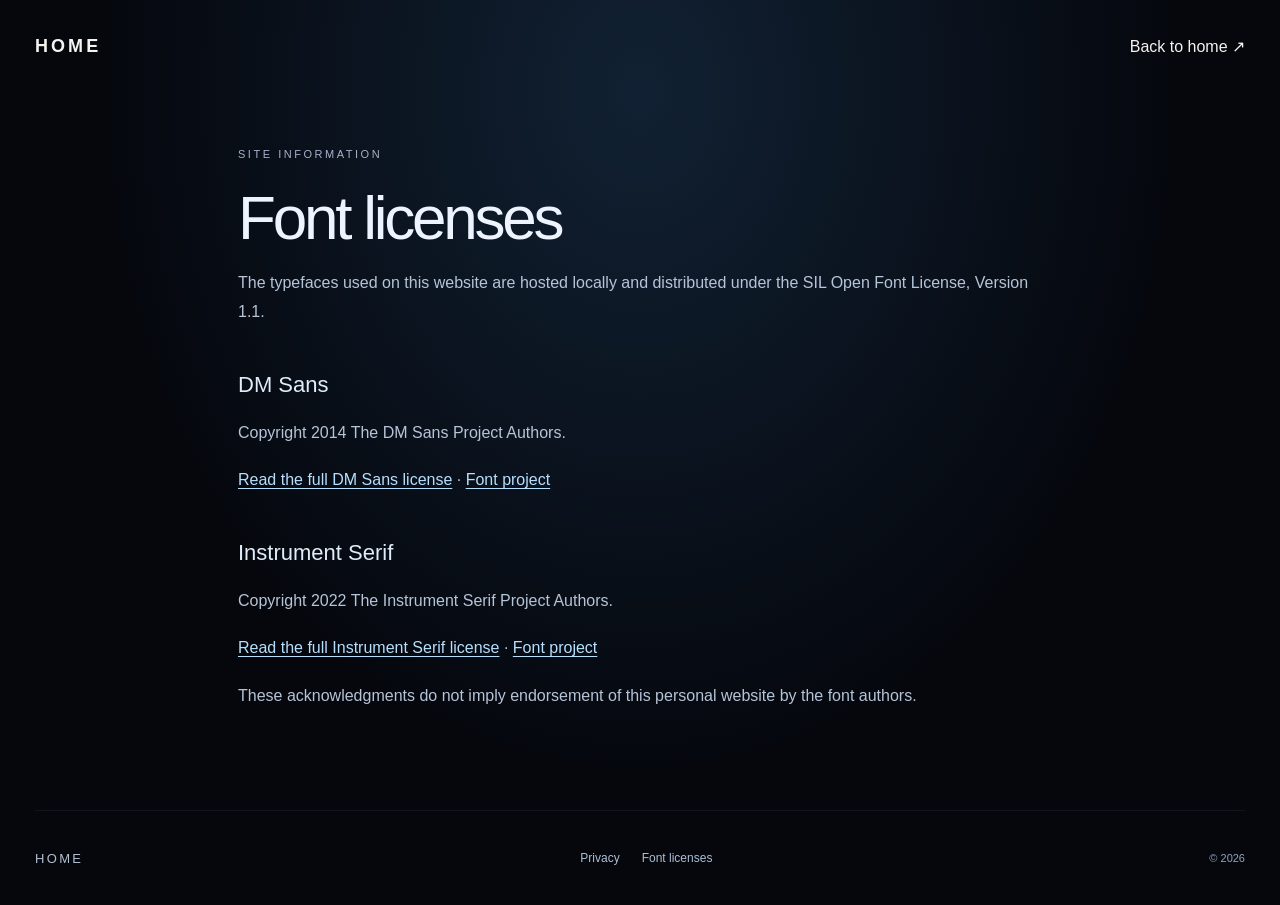
==== credits.html @ 3bff4fd2 "Publish personal showcase and privacy notice" ====
<!doctype html>
<html lang="en">
<head>
  <meta charset="utf-8">
  <meta name="viewport" content="width=device-width, initial-scale=1">
  <meta name="theme-color" content="#05070d">
  <meta name="referrer" content="no-referrer">
  <title>Font licenses — Personal website</title>
  <link rel="icon" href="data:,">
  <link rel="stylesheet" href="styles.css?v=personal-preview-20261008">
  <link rel="stylesheet" href="site-preferences.css?v=personal-preview-20261008">
</head>
<body class="privacy-page">
  <a class="skip-link" href="#main">Skip to content</a>
  <header class="site-header"><a class="wordmark" href="index.html" aria-label="Home">HOME</a><a href="index.html">Back to home ↗</a></header>
  <main id="main" class="privacy-copy" tabindex="-1">
    <p class="eyebrow">SITE INFORMATION</p>
    <h1>Font licenses</h1>
    <p>The typefaces used on this website are hosted locally and distributed under the SIL Open Font License, Version 1.1.</p>
    <h2>DM Sans</h2>
    <p>Copyright 2014 The DM Sans Project Authors.</p>
    <p><a href="assets-holo-20261007/fonts/DM-Sans-OFL.txt">Read the full DM Sans license</a> · <a href="https://github.com/googlefonts/dm-fonts">Font project</a></p>
    <h2>Instrument Serif</h2>
    <p>Copyright 2022 The Instrument Serif Project Authors.</p>
    <p><a href="assets-holo-20261007/fonts/Instrument-Serif-OFL.txt">Read the full Instrument Serif license</a> · <a href="https://github.com/Instrument/instrument-serif">Font project</a></p>
    <p>These acknowledgments do not imply endorsement of this personal website by the font authors.</p>
  </main>
  <footer class="site-footer"><a class="footer-wordmark" href="index.html">HOME</a><nav class="legal-links" aria-label="Site information"><a href="privacy.html">Privacy</a><a href="credits.html" aria-current="page">Font licenses</a></nav><span>© 2026</span></footer>
</body>
</html>
---- styles.css ----
@font-face{font-family:DM Sans;src:url(assets-holo-20261007/fonts/dm-sans.ttf) format('truetype');font-weight:400;font-display:swap}
@font-face{font-family:DM Sans;src:url(assets-holo-20261007/fonts/dm-sans-semibold.ttf) format('truetype');font-weight:600 800;font-display:swap}
@font-face{font-family:Instrument Serif;src:url(assets-holo-20261007/fonts/instrument-serif-italic.ttf) format('truetype');font-style:italic;font-display:swap}
:root{color-scheme:dark;--bg:#05070d;--ink:#f4f3ef;--muted:#a0a7b9;--blue:#7bccff;--line:rgba(178,205,255,.15);--font:'DM Sans',Arial,sans-serif}
*{box-sizing:border-box}html{scroll-behavior:smooth;scroll-padding-top:30px}body{margin:0;background:var(--bg);color:var(--ink);font-family:var(--font);font-size:16px;-webkit-font-smoothing:antialiased}button,input,a{-webkit-tap-highlight-color:transparent}button,a{touch-action:manipulation}a{color:inherit;text-decoration:none}button{font:inherit;color:inherit}button:focus-visible,a:focus-visible{outline:2px solid #a7e0ff;outline-offset:6px}button{cursor:pointer}img{display:block;max-width:100%}::selection{background:#29638d;color:white}.skip-link{position:fixed;left:20px;top:-80px;background:white;color:#080d18;padding:14px 22px;z-index:1000}.skip-link:focus{top:15px}
.site-header{height:92px;max-width:1680px;margin:auto;padding:0 56px;display:flex;align-items:center;justify-content:space-between;position:relative;z-index:60}.wordmark{display:flex;align-items:center;gap:13px;font-size:18px;letter-spacing:.17em;font-weight:600}.site-header nav{display:flex;align-items:center;gap:36px;font-size:14px;color:#b5bdce}.site-header nav a:hover{color:white}.contact-link{display:flex;align-items:center;gap:14px;border:1px solid #3d4657;padding:11px 18px;border-radius:30px;color:#e7e9f2}.contact-glint{width:5px;height:5px;background:#a9dcff;box-shadow:0 0 12px #6cbcff;border-radius:50%}
.experience{position:relative;isolation:isolate;overflow:hidden;min-height:calc(100svh - 92px);padding-top:28px;background:radial-gradient(ellipse 54% 54% at 50% 65%,rgba(17,36,89,.19),transparent 80%)}.experience-ambient{position:absolute;inset:0;pointer-events:none;z-index:-1;background:radial-gradient(ellipse 45% 60% at 45% 65%,rgba(37,55,117,.08),transparent 70%),radial-gradient(ellipse 20% 35% at 78% 55%,rgba(72,30,86,.08),transparent 90%)}.hero-copy{position:relative;z-index:45;text-align:center;margin:0 auto;max-width:1050px;padding:0 24px}.eyebrow{font-size:11px;letter-spacing:.23em;font-weight:400;color:#a6b2ca;margin:0;line-height:1.6}.hero-copy .eyebrow{display:flex;justify-content:center;align-items:center;gap:16px}.eyebrow-line{width:32px;height:1px;background:linear-gradient(90deg,transparent,#6e89b3)}.eyebrow-line:last-child{transform:rotate(180deg)}h1{font-size:clamp(40px,4.5vw,72px);font-weight:400;line-height:1.1;letter-spacing:-.052em;margin:20px 0 15px}h1 em{font-family:'Instrument Serif',Georgia,serif;font-weight:400;font-size:1.19em;letter-spacing:-.035em;background:linear-gradient(100deg,#fbfafa 18%,#afc6ee 92%);background-clip:text;-webkit-background-clip:text;color:transparent}.hero-description{font-size:15px;line-height:1.7;letter-spacing:.005em;color:#9aa8c0;margin:0}.scene-viewport{position:relative;max-width:1640px;margin:0 auto}.orbit-stage{height:clamp(470px,calc(100svh - 340px),700px);position:relative;isolation:isolate;touch-action:pan-y;cursor:grab;margin-top:-6px;user-select:none;-webkit-user-select:none}.orbit-stage.is-dragging{cursor:grabbing}.screen-orbit{position:absolute;inset:0;pointer-events:none;z-index:auto}.life-screen{position:absolute;top:0;left:50%;width:clamp(180px,17.2vw,257px);height:clamp(130px,12.3vw,182px);padding:5px;border:1px solid rgba(182,211,255,.62);border-radius:3px;background:linear-gradient(135deg,rgba(54,73,109,.7),rgba(9,17,34,.8));box-shadow:0 0 0 1px rgba(4,10,22,.8),0 0 18px rgba(69,144,240,.13),0 20px 40px rgba(0,0,0,.43);text-align:left;will-change:transform;pointer-events:auto;transform-origin:center;transition:border-color .2s,box-shadow .2s;overflow:visible;cursor:pointer}.life-screen::before,.life-screen::after{content:'';position:absolute;width:22px;height:22px;border-color:#d5e9ff;opacity:.9;pointer-events:none}.life-screen::before{top:-2px;left:-2px;border-top:2px solid;border-left:2px solid}.life-screen::after{bottom:-2px;right:-2px;border-right:2px solid;border-bottom:2px solid}.life-screen:hover,.life-screen:focus-visible{border-color:#d3f4ff;box-shadow:0 0 0 1px #75c7ff,0 0 40px rgba(69,144,240,.35),0 20px 40px #0009}.screen-photo-wrap{position:relative;width:100%;height:100%;overflow:hidden;background:#111827}.screen-photo{width:100%;height:100%;object-fit:cover;object-position:center;filter:saturate(.88) contrast(1.05);transition:transform .8s,filter .5s;pointer-events:none}.life-screen:hover .screen-photo{transform:scale(1.055);filter:saturate(1) contrast(1.04)}.screen-shade{position:absolute;inset:0;background:linear-gradient(180deg,rgba(3,7,15,.05) 20%,rgba(3,7,15,.02) 45%,rgba(3,7,15,.83) 100%);pointer-events:none}.screen-heading{position:absolute;left:13px;bottom:11px;right:13px;display:flex;align-items:center;justify-content:space-between;gap:8px;z-index:2;text-shadow:0 1px 8px #000;font-size:13px;font-weight:600;letter-spacing:.01em;pointer-events:none}.screen-number{font-size:10px;font-family:monospace;letter-spacing:.1em;color:#d9e6f5;font-weight:400}.screen-notch{position:absolute;left:13px;top:13px;width:5px;height:5px;background:var(--screen-color,#aedcff);box-shadow:0 0 12px var(--screen-color,#aedcff);z-index:2;pointer-events:none}.screen-edge{position:absolute;width:36px;height:2px;background:linear-gradient(90deg,var(--screen-color,#bdefff),transparent);left:12px;bottom:-2px}.screen-hover-label{position:absolute;top:12px;right:12px;font-size:9px;letter-spacing:.1em;text-transform:uppercase;background:#05080db3;border:1px solid #ffffff50;padding:5px 6px;opacity:0;transition:opacity .2s;pointer-events:none}.life-screen:hover .screen-hover-label,.life-screen:focus-visible .screen-hover-label{opacity:1}
.hologram{position:absolute;left:50%;bottom:12px;transform:translateX(-50%);height:99%;width:auto;aspect-ratio:2/3;z-index:25;pointer-events:none;isolation:isolate}.hologram img{width:100%;height:100%;object-fit:contain;opacity:.82;filter:saturate(.62) brightness(.93);mix-blend-mode:screen;position:relative;z-index:1}.hologram-aura{position:absolute;inset:15% 20% 10%;border-radius:50%;background:radial-gradient(ellipse,rgba(62,168,255,.08),transparent 70%);filter:blur(24px);z-index:0}#hologram-particles{position:absolute;inset:0;width:100%;height:100%;z-index:3;mix-blend-mode:screen}.hologram-scan{position:absolute;left:28%;right:28%;top:20%;height:1px;z-index:4;background:linear-gradient(90deg,transparent,rgba(178,229,255,.65),transparent);box-shadow:0 0 14px #8cdaff;opacity:.25;animation:scan-body 9s ease-in-out infinite;pointer-events:none}@keyframes scan-body{0%,100%{top:18%;opacity:0}12%,70%{opacity:.35}85%{top:85%;opacity:0}}.hologram-ground{position:absolute;left:50%;bottom:2%;width:280px;height:45px;transform:translateX(-50%);z-index:5;background:radial-gradient(ellipse,rgba(53,120,218,.18),transparent 65%);pointer-events:none}.hologram-ground span{position:absolute;inset:5px 30px;border-radius:50%;border:1px solid #89c2ff30;box-shadow:0 0 18px #3d91ff12}.hologram-ground span:nth-child(2){inset:12px 63px;opacity:.55}.hologram-ground span:nth-child(3){inset:20px 94px;background:#5d9fed24;border:0;filter:blur(4px)}.stage-grid{position:absolute;left:12%;right:12%;height:58%;bottom:-22%;background-image:linear-gradient(#7793cf09 1px,transparent 1px),linear-gradient(90deg,#7793cf09 1px,transparent 1px);background-size:62px 62px;transform:perspective(460px) rotateX(64deg);mask-image:radial-gradient(ellipse,#0005,transparent 66%);pointer-events:none;z-index:0}.orbit-guide{position:absolute;border:1px solid rgba(100,157,235,.07);border-radius:50%;pointer-events:none;z-index:1;left:15%;right:15%;height:35%;top:28%;transform:rotate(-9deg)}.orbit-guide-two{left:8%;right:8%;top:42%;height:37%;transform:rotate(8deg);border-style:dashed;border-color:#698bca0b}.stage-coordinate{position:absolute;top:43%;display:flex;gap:18px;align-items:center;font-size:8px;letter-spacing:.2em;color:#5d6c86;writing-mode:vertical-rl;z-index:2;pointer-events:none}.stage-coordinate i{height:40px;width:1px;background:#5772a44a}.coordinate-left{left:35px;transform:rotate(180deg)}.coordinate-right{right:35px}
.experience-controls{position:relative;z-index:50;max-width:1360px;margin:0 auto;padding:2px 30px 0;display:grid;grid-template-columns:1fr auto 1fr;align-items:center;gap:24px}.interaction-hint{display:flex;align-items:center;gap:9px;font-size:11px;color:#8c9bb4}.interaction-hint svg{width:16px;height:16px;stroke:#a3b1c8;fill:none;stroke-width:1.3;stroke-linecap:round;stroke-linejoin:round}.hint-separator{margin:0 8px;color:#4b5d7d}.scene-selector{display:flex;align-items:center;gap:3px}.scene-dot{border:0;background:none;padding:11px 6px;display:block;position:relative}.scene-dot::after{content:'';display:block;width:4px;height:4px;background:#43516c;border-radius:50%;transition:background .3s,box-shadow .3s}.scene-dot:hover::after,.scene-dot[aria-pressed=true]::after{background:#b3e2ff;box-shadow:0 0 10px #64bafc}.motion-toggle{justify-self:end;display:flex;align-items:center;gap:6px;background:none;border:0;padding:8px 0 8px 10px;color:#a0afc9;font-size:11px}.motion-toggle svg{width:17px;height:17px;stroke:currentColor;stroke-width:1.5;fill:none;stroke-linecap:round}.motion-toggle .play-icon{display:none;width:15px}.motion-toggle[aria-pressed=true] .play-icon{display:block}.motion-toggle[aria-pressed=true] .pause-icon{display:none}.motion-toggle:hover{color:white}.scene-disclaimer{margin:13px 0 30px;text-align:center;font-size:11px;color:#586781;letter-spacing:.025em}.noscript-note{text-align:center;padding:20px;color:var(--muted)}
.perspective{max-width:1250px;margin:100px auto 0;border-top:1px solid var(--line);padding:35px 0 90px}.perspective-meta{display:flex;justify-content:space-between;align-items:center;margin-bottom:42px}.perspective-meta .eyebrow{font-size:10px}.perspective-index{font-size:11px;color:#63708c;letter-spacing:.1em}.perspective-copy{display:grid;grid-template-columns:1.15fr 1fr;gap:100px}.perspective-copy h2{font-size:clamp(30px,3.1vw,48px);font-weight:400;line-height:1.2;letter-spacing:-.035em;margin:0}.perspective-copy h2 em{font-family:'Instrument Serif',Georgia,serif;font-size:1.1em;font-weight:400;color:#a5b7d5}.perspective-copy p{font-size:16px;line-height:1.8;color:#9da9c0;margin:0 0 18px}.text-link{display:flex;align-items:center;justify-content:space-between;gap:10px;font-size:13px;margin-top:28px;padding:16px 0;border-top:1px solid var(--line);color:#dce6f6}.text-link span{color:#8295b6;font-size:12px}.text-link:hover span{color:#c4e5ff}.site-footer{max-width:calc(100% - 112px);margin:auto;min-height:95px;border-top:1px solid #7387ab1a;display:flex;align-items:center;justify-content:space-between;gap:20px;color:#606f89;font-size:11px}.footer-wordmark{font-size:13px;letter-spacing:.18em;color:#b4bed1}
.scene-dialog{width:min(900px,calc(100% - 32px));padding:0;border:1px solid #789acf50;background:#090e18;color:white;border-radius:8px;max-height:90svh;overflow:auto;box-shadow:0 30px 150px #000d}.scene-dialog::backdrop{background:rgba(2,5,12,.8);backdrop-filter:blur(12px)}.dialog-shell{position:relative}.dialog-close{position:absolute;right:15px;top:15px;width:38px;height:38px;border:1px solid #b8d1ec55;z-index:3;display:grid;place-items:center;background:#060b14ba;border-radius:50%;color:white}.dialog-close svg,.dialog-pagination svg{width:20px;height:20px;fill:none;stroke:currentColor;stroke-width:1.5}.dialog-close:hover{background:#183958}.dialog-image-wrap{height:clamp(190px,40vh,400px);position:relative;overflow:hidden}.dialog-image-wrap>img{width:100%;height:100%;object-fit:cover;animation:scene-reveal 10s ease-out both}.dialog-image-shade{position:absolute;inset:0;background:linear-gradient(transparent 50%,#090e18)}.dialog-category{position:absolute;bottom:24px;left:36px;letter-spacing:.2em;font-size:11px;color:#d2e7fc}.dialog-content{padding:10px 36px 27px}.dialog-content .eyebrow{font-size:10px;color:#6d8aac}.dialog-content h2{font-family:'Instrument Serif',Georgia,serif;font-size:clamp(34px,4vw,50px);font-style:italic;font-weight:400;margin:12px 0;letter-spacing:-.02em}.dialog-content p{font-size:16px;line-height:1.8;color:#aab8cf;max-width:650px;margin:0 0 28px}.dialog-bottom{display:flex;align-items:center;justify-content:space-between;gap:20px;padding-top:20px;border-top:1px solid #7b9fc026;color:#758baa;font-size:11px}.dialog-pagination{display:flex;align-items:center;gap:16px}.dialog-pagination button{display:grid;place-items:center;width:32px;height:32px;background:none;border:1px solid #59749450;border-radius:50%;padding:0;color:#bdd5f0}.dialog-pagination button:hover{background:#14243b}.dialog-pagination span{min-width:37px;text-align:center;font-size:11px;font-variant-numeric:tabular-nums}@keyframes scene-reveal{from{transform:scale(1.045)}to{transform:scale(1)}}body.dialog-open{overflow:hidden}
@media(min-width:1600px){.site-header{height:100px}.experience{padding-top:35px}.hero-description{font-size:16px}.orbit-stage{height:min(680px,calc(100svh - 355px))}}
@media(max-width:1280px){.site-header{padding:0 35px}.perspective{margin-left:55px;margin-right:55px}.perspective-copy{gap:55px}.stage-coordinate{display:none}.site-footer{max-width:calc(100% - 70px)}.experience-controls{padding-left:40px;padding-right:40px}}
@media(max-width:760px){.site-header{height:78px;padding:0 22px}.wordmark{font-size:14px;gap:10px;letter-spacing:.14em}.site-header nav{gap:0;font-size:12px}.site-header nav>a:first-child{display:none}.contact-link{padding:9px 14px}.contact-glint{width:4px;height:4px}.experience{padding-top:27px;min-height:0}.hero-copy{padding:0 17px}.hero-copy .eyebrow{font-size:9px;letter-spacing:.18em;gap:10px}.eyebrow-line{width:24px}h1{font-size:clamp(33px,6.5vw,49px);line-height:1.17;letter-spacing:-.048em;max-width:650px;margin:16px auto 12px}.hero-description{font-size:13px;line-height:1.8;max-width:420px;margin:auto}.desktop-break{display:none}.orbit-stage{height:550px;margin-top:16px;max-width:760px}.life-screen{width:174px;height:129px;padding:4px}.screen-heading{font-size:12px;left:10px;right:10px;bottom:10px}.screen-number{font-size:9px}.hologram{height:91%;bottom:19px;max-width:340px;width:62%;aspect-ratio:2/3}.hologram-ground{bottom:2%;width:210px}.orbit-guide-one{left:5%;right:5%;top:20%;height:27%}.orbit-guide-two{left:1%;right:1%;top:57%;height:30%}.experience-controls{display:flex;flex-wrap:wrap;justify-content:space-between;gap:0 12px;padding:0 24px}.interaction-hint{font-size:10px}.interaction-hint svg{width:15px;height:15px}.hint-separator{margin:0 4px}.scene-selector{order:3;width:100%;justify-content:center;margin-top:10px}.scene-dot{padding:12px 8px}.motion-toggle{font-size:10px}.scene-disclaimer{font-size:10px;margin:4px 0 20px}.perspective{margin:70px 25px 0;padding:25px 0 45px}.perspective-meta{margin-bottom:25px}.perspective-meta .eyebrow{font-size:9px;letter-spacing:.15em}.perspective-copy{grid-template-columns:1fr;gap:25px}.perspective-copy h2{font-size:36px}.perspective-copy p{font-size:14px}.text-link{font-size:12px}.text-link span{font-size:11px}.site-footer{max-width:calc(100% - 50px);padding:25px 0;flex-wrap:wrap;gap:18px;min-height:100px;font-size:10px}.site-footer>span:nth-child(2){display:none}.footer-wordmark{font-size:12px}.dialog-content{padding:8px 22px 22px}.dialog-category{left:22px}.dialog-content p{font-size:14px}.dialog-bottom{font-size:10px;gap:14px}.dialog-pagination{gap:9px}}
@media(max-width:420px){h1{max-width:360px;font-size:39px}h1 em{display:block;font-size:1.18em}.hero-description{max-width:315px;font-size:12px}.orbit-stage{height:530px;margin-top:15px}.life-screen{width:161px;height:118px}.hologram{height:89%;width:78%;max-width:320px}.experience-controls{padding:0 18px}.screen-heading{font-size:11px}.screen-hover-label{display:none}.dialog-bottom>span{max-width:125px;line-height:1.7}}
.screen-photo-wrap{display:block}.motion-paused .hologram-scan{animation-play-state:paused}
.experience-controls{display:flex;justify-content:center}
.experience-controls{padding-bottom:30px}
@media(min-width:761px){.hero-description{white-space:nowrap}}
.affiliate-section{max-width:1250px;margin:0 auto;border-top:1px solid var(--line);padding:35px 0 90px;scroll-margin-top:30px}
@media(max-width:1280px){.affiliate-section{margin-left:55px;margin-right:55px}}
@media(max-width:760px){.affiliate-section{margin:0 25px;padding:25px 0 45px}.affiliate-email{flex-wrap:wrap;gap:10px 20px}.experience-controls{justify-content:center}}
.screen-video{position:absolute;inset:0;opacity:0;pointer-events:none}.screen-video.is-ready{opacity:1}.screen-shade{z-index:1}.dialog-video{width:100%;height:100%;object-fit:contain;background:#05070d}.dialog-video[hidden],#dialog-image[hidden]{display:none}.dialog-image-shade,.dialog-category{pointer-events:none}.dialog-image-wrap:has(.dialog-video:not([hidden])) .dialog-image-shade,.dialog-image-wrap:has(.dialog-video:not([hidden])) .dialog-category{display:none}
/* Light originates at the figure: bright near the body, a soft falloff into black. */
.experience{background:#04060b}
.experience-ambient{background:none}
.body-light{position:absolute;inset:-7% 0 -7%;pointer-events:none;z-index:0;overflow:visible}
.body-light-halo{position:absolute;inset:0;background:radial-gradient(ellipse 10% 34% at 50% 50%,rgba(157,223,255,.22) 0%,rgba(97,186,244,.14) 42%,transparent 100%),radial-gradient(ellipse 32% 58% at 50% 52%,rgba(69,144,213,.20) 0%,rgba(42,102,164,.12) 32%,rgba(21,57,99,.065) 55%,rgba(9,25,43,.025) 74%,transparent 100%);animation:body-light-breathe 12s ease-in-out infinite}
.body-light-rays{position:absolute;inset:8% 5% 10%;background:repeating-conic-gradient(from -14deg at 50% 48%,transparent 0deg 16deg,rgba(134,207,255,.065) 18deg,transparent 25deg 44deg);mask-image:radial-gradient(ellipse 45% 47% at 50% 48%,transparent 12%,#0006 26%,#0003 50%,transparent 85%);filter:blur(12px);opacity:.7}
.body-light-floor{position:absolute;bottom:7%;left:50%;width:75%;height:15%;transform:translateX(-50%);background:radial-gradient(ellipse at center,rgba(151,219,253,.21),rgba(56,123,185,.1) 23%,rgba(23,64,100,.04) 47%,transparent 72%);filter:blur(13px)}
.hologram::before{content:'';position:absolute;inset:0;background:url(assets-holo-20261007/hologram.webp) center/contain no-repeat;filter:blur(27px) saturate(.65) brightness(1.4);opacity:.32;mix-blend-mode:screen;z-index:0;animation:body-light-breathe 12s ease-in-out infinite}
.hologram img{opacity:.94;filter:saturate(.68) brightness(1.06) drop-shadow(0 0 5px rgba(116,213,255,.22))}
.hologram-aura{inset:8% 12% 6%;background:radial-gradient(ellipse,rgba(131,213,255,.12),rgba(61,131,199,.045) 48%,transparent 74%);filter:blur(28px)}
.hologram-ground{background:radial-gradient(ellipse,rgba(175,234,255,.3),rgba(66,147,223,.12) 24%,transparent 67%)}
.hologram-ground span{border-color:#99d9ff4d;box-shadow:0 0 21px #5aaeff20}
.life-screen{box-shadow:0 0 0 1px rgba(4,10,22,.8),0 0 24px rgba(85,171,234,.14),0 20px 40px rgba(0,0,0,.43)}
.motion-paused .body-light-halo,.motion-paused .hologram::before{animation-play-state:paused}
@keyframes body-light-breathe{0%,100%{opacity:.82}50%{opacity:1}}
@media(max-width:760px){.body-light{inset:-3% -25% -4%}.body-light-rays{opacity:.5}.hologram::before{filter:blur(20px) saturate(.65) brightness(1.4)}}
@media(prefers-reduced-motion:reduce){html{scroll-behavior:auto}*,*::before,*::after{animation:none!important;transition:none!important}.hologram-scan{display:none}}
---- site-preferences.css ----
.motion-toolbar {
  position: relative;
  z-index: 60;
  max-width: 1680px;
  margin: -8px auto 0;
  padding: 0 56px;
  display: flex;
  justify-content: flex-end;
}
.motion-preference {
  display: inline-flex;
  align-items: center;
  gap: 9px;
  min-height: 36px;
  border: 1px solid #88b0cc40;
  border-radius: 30px;
  padding: 7px 12px;
  background: #0b1420e6;
  color: #c1d0e1;
  font: inherit;
  font-size: 11px;
  line-height: 1.5;
  cursor: pointer;
}
.motion-preference[hidden] { display: none; }
.motion-preference svg { width: 15px; height: 15px; fill: none; stroke: currentColor; stroke-width: 1.5; }
.motion-preference [data-motion-state] { border-left: 1px solid #88b0cc40; padding-left: 9px; color: #8eabc4; }
.motion-preference[aria-pressed="true"] { border-color: #b3d9e36b; }
.motion-preference[aria-pressed="true"] [data-motion-state] { color: #c6e9dc; }
.motion-preference:disabled { cursor: default; opacity: 1; }
/* Keep a moving card's keyboard focus visible above decorative layers. */
.life-screen:focus-visible { z-index: 65 !important; opacity: 1 !important; }
main:focus { outline: none; }
.motion-preference:focus-visible, .legal-links a:focus-visible, .privacy-copy a:focus-visible {
  outline: 2px solid #c3e9ff;
  outline-offset: 5px;
}
html.motion-paused, .motion-paused *, .motion-paused *::before, .motion-paused *::after {
  scroll-behavior: auto !important;
  animation: none !important;
  transition: none !important;
}
.motion-paused .life-screen:hover .screen-photo { transform: none; }
.motion-paused .ambient-particles { opacity: .7; }
.site-footer { flex-wrap: wrap; padding: 24px 0; color: #93a4bf; }
.legal-links { display: flex; flex-wrap: wrap; align-items: center; gap: 12px 22px; font-size: 12px; }
.legal-links a { color: #acbfd4; }
.legal-links a:hover { color: #e3f3ff; }
.partnership-note a { text-decoration: underline; text-underline-offset: 3px; color: #c6dbed; }
.privacy-page { background: radial-gradient(ellipse at 50% 10%, #112133, #05070d 60%); }
.privacy-copy { max-width: 860px; margin: 54px auto 100px; padding: 0 28px; color: #b6c4d8; line-height: 1.85; }
.privacy-copy h1 { color: #edf4ff; font-size: clamp(38px, 6vw, 62px); margin-bottom: 16px; }
.privacy-copy h2 { color: #dfecfa; font-weight: 500; font-size: 22px; margin: 38px 0 12px; }
.privacy-copy p, .privacy-copy ul { margin: 0 0 18px; }
.privacy-copy li { margin: 8px 0; }
.privacy-copy a { color: #b6dffe; text-decoration: underline; text-underline-offset: 3px; overflow-wrap: anywhere; }
.privacy-copy .privacy-summary { border-left: 2px solid #98c6de; padding: 8px 0 8px 22px; margin: 28px 0 36px; color: #d0ddeb; }
.privacy-copy .privacy-date { font-size: 13px; color: #95a7be; }
.privacy-copy .draft-notice { border: 1px solid #d7b57888; padding: 14px 18px; color: #efcea0; border-radius: 8px; }
@media (max-width: 1280px) { .motion-toolbar { padding: 0 35px; } }
@media (max-width: 760px) {
  .site-header nav > a:first-child { display: inline-flex; }
  .motion-toolbar { padding: 0 22px; margin-top: -5px; }
  .motion-preference { min-height: 40px; font-size: 11px; }
  .privacy-copy { margin-top: 30px; font-size: 15px; }
  .privacy-copy h2 { font-size: 20px; }
  .legal-links { width: 100%; }
}
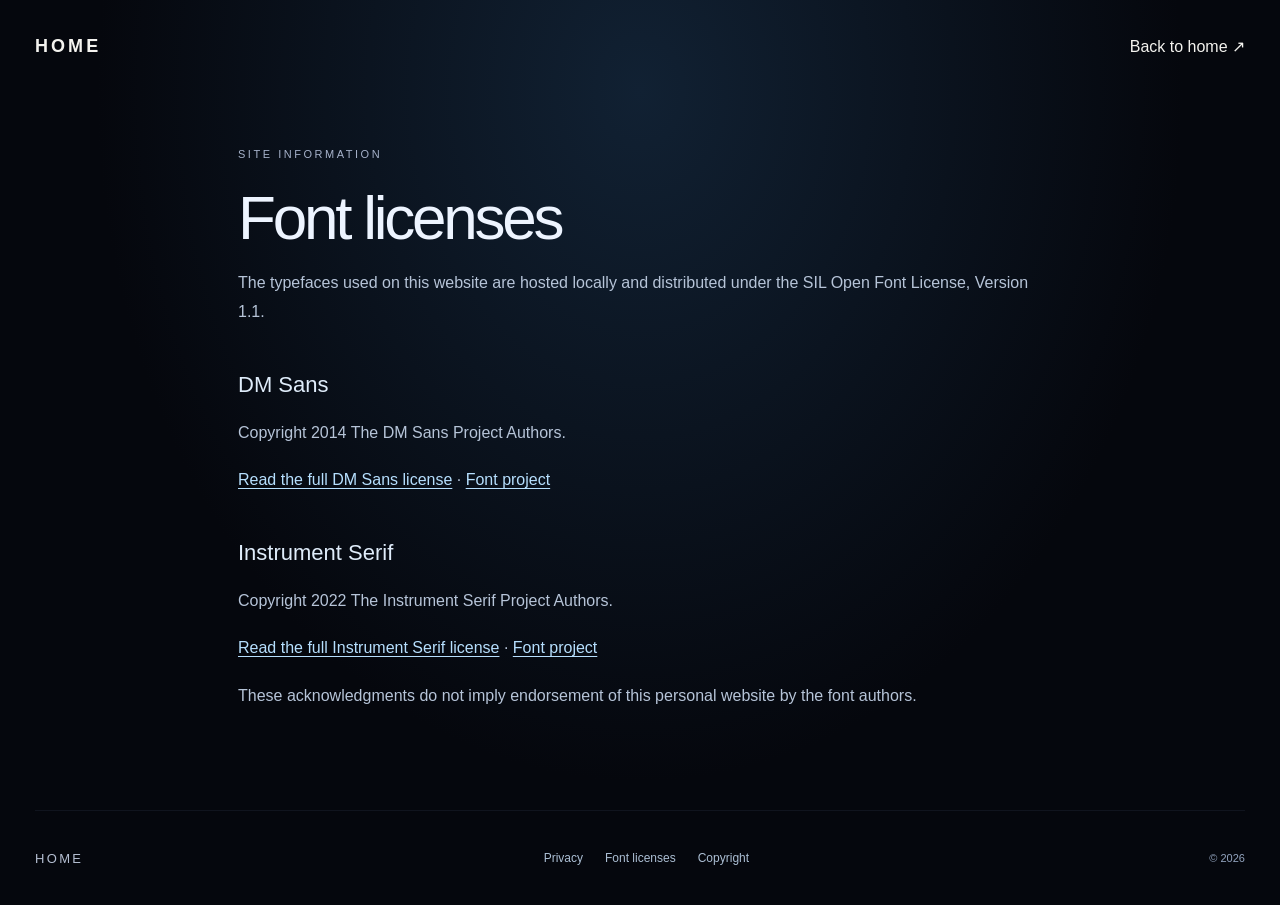
==== commit 2b050a1b: "Add rights-reserved notice and footer copyright links Reserve only rights actually held; preserve th" ====
--- a/credits.html
+++ b/credits.html
@@ -25,6 +25,6 @@
     <p><a href="assets-holo-20261007/fonts/Instrument-Serif-OFL.txt">Read the full Instrument Serif license</a> · <a href="https://github.com/Instrument/instrument-serif">Font project</a></p>
     <p>These acknowledgments do not imply endorsement of this personal website by the font authors.</p>
   </main>
-  <footer class="site-footer"><a class="footer-wordmark" href="index.html">HOME</a><nav class="legal-links" aria-label="Site information"><a href="privacy.html">Privacy</a><a href="credits.html" aria-current="page">Font licenses</a></nav><span>© 2026</span></footer>
+  <footer class="site-footer"><a class="footer-wordmark" href="index.html">HOME</a><nav class="legal-links" aria-label="Site information"><a href="privacy.html">Privacy</a><a href="credits.html" aria-current="page">Font licenses</a><a href="copyright.html">Copyright</a></nav><span>© 2026</span></footer>
 </body>
 </html>
